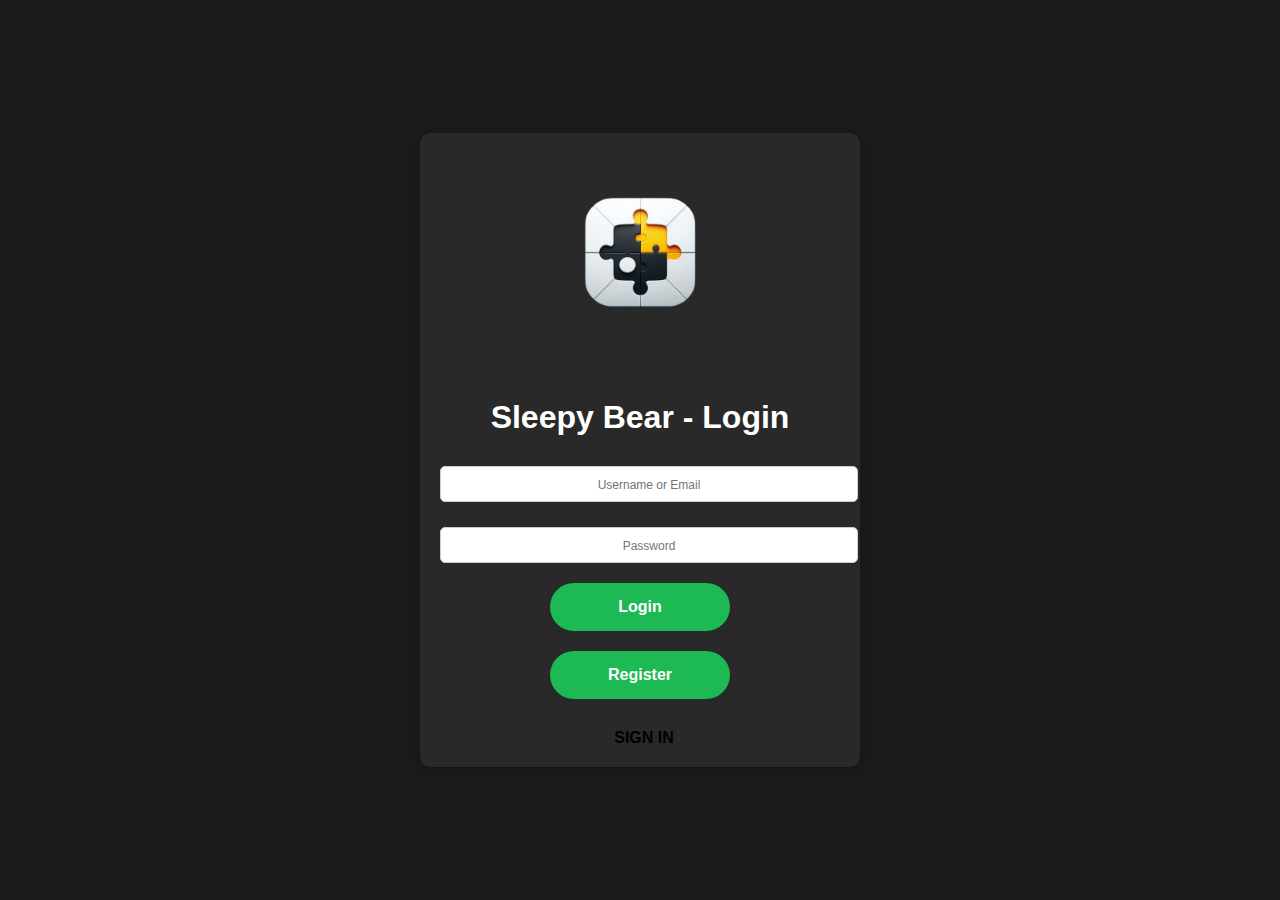
==== index.html @ 06d910fe "Add files via upload" ====
<!DOCTYPE html>
<html lang="en">
<head>
    <meta charset="UTF-8">
    <meta name="viewport" content="width=device-width, initial-scale=1.0">
    <link rel="icon" href="ICON.JPEG" />
    <title>Sleepy Bear - Login</title>
    <style>
        body {
            background-color: #1a1a1a; /* Alterado o background color */
            margin: 0;
            padding: 0;
            font-family: Arial, sans-serif;
            display: flex;
            justify-content: center;
            align-items: center;
            height: 100vh;
        }
        .login-container {
            text-align: center;
            background-color: #292929;
            padding: 20px;
            border-radius: 10px;
            box-shadow: 0 4px 6px rgba(0, 0, 0, 0.1), 0 1px 3px rgba(0, 0, 0, 0.08);
            width: 90%;
            max-width: 400px;
        }
        .input-field {
            padding: 8px; /* Ajuste para os placeholders menores */
            margin: 10px 0;
            border-radius: 5px;
            border: 1px solid #ccc;
            width: 100%;
            font-size: 16px;
            text-align: center;
        }
        .input-field::placeholder {
            font-size: 12px; /* Diminuir tamanho do placeholder */
        }
        .button {
            padding: 15px 30px;
            font-size: 16px;
            border: none;
            border-radius: 50px;
            margin: 10px;
            cursor: pointer;
            outline: none;
            transition: background-color 0.3s ease;
            color: white;
            background-color: #1db954;
            font-weight: bold;
            width: 45%;
        }
        .button:hover {
            background-color: #1ed760;
        }
        .app-title {
            color: white;
            margin-bottom: 20px;
        }
        .form-group {
            text-align: left;
        }
        .form-group label {
            color: white;
            display: block;
            margin-bottom: 5px;
        }
        .logo {
            width: 100%;
            max-width: 200px;
            margin-bottom: 20px;
        }
        .google-login-button {
            margin-top: 20px;
            display: inline-block;
        }
        /* Remover texto do botão Google Sign-In */
        .google-login-button .abcRioButtonContents:before {
            display: none;
        }
        /* Adicionar novo texto ao botão Google Sign-In */
        .google-login-button .abcRioButtonContents {
            font-size: 16px;
            padding-left: 8px; /* Espaçamento para o ícone do Google */
        }
        .google-button-text {
            font-size: 16px;
            padding-left: 8px; /* Espaçamento para o ícone do Google */
            font-weight: bold;
            text-transform: uppercase;
        }
        @media screen and (max-width: 600px) {
            .login-container {
                width: 95%;
            }
        }
    </style>
    <script src="https://apis.google.com/js/platform.js" async defer></script>
    <meta name="google-signin-client_id" content="YOUR_CLIENT_ID.apps.googleusercontent.com">
</head>
<body>
    <div class="login-container">
        <img src="logo.png" alt="Logo Sleepy Bear" class="logo">
        <h1 class="app-title">Sleepy Bear - Login</h1>
        <form id="loginForm">
            <div class="form-group">
                <label for="username"></label>
                <input type="text" id="username" class="input-field" placeholder="Username or Email"> <!-- Ajuste de placeholder -->
            </div>
            <div class="form-group">
                <label for="password"></label>
                <input type="password" id="password" class="input-field" placeholder="Password"> <!-- Ajuste de placeholder -->
            </div>
            <button type="button" class="button" onclick="login()">Login</button>
            <button type="button" class="button" onclick="window.location.href='registro.html'">Register</button>
        </form>
        
        <!-- Google Sign-In Button -->
        <div class="g-signin2 google-login-button" data-onsuccess="onSignIn" data-theme="dark">
            <span class="google-button-text">Sign in </span>
        </div>
    </div>

    <script>
        function login() {
            let username = document.getElementById("username").value;
            let password = document.getElementById("password").value;

            if (username === "your_username" && password === "your_password") {
                window.location.href = "botoes.html";
            } else {
                alert("Incorrect username or password. Please try again.");
            }
        }

        function onSignIn(googleUser) {
            var profile = googleUser.getBasicProfile();
            console.log('ID: ' + profile.getId());
            console.log('Name: ' + profile.getName());
            console.log('Image URL: ' + profile.getImageUrl());
            console.log('Email: ' + profile.getEmail());

            window.location.href = 'botoes.html';
        }

        function signOut() {
            var auth2 = gapi.auth2.getAuthInstance();
            auth2.signOut().then(function () {
                console.log('User signed out.');
            });
        }
    </script>
</body>
</html>
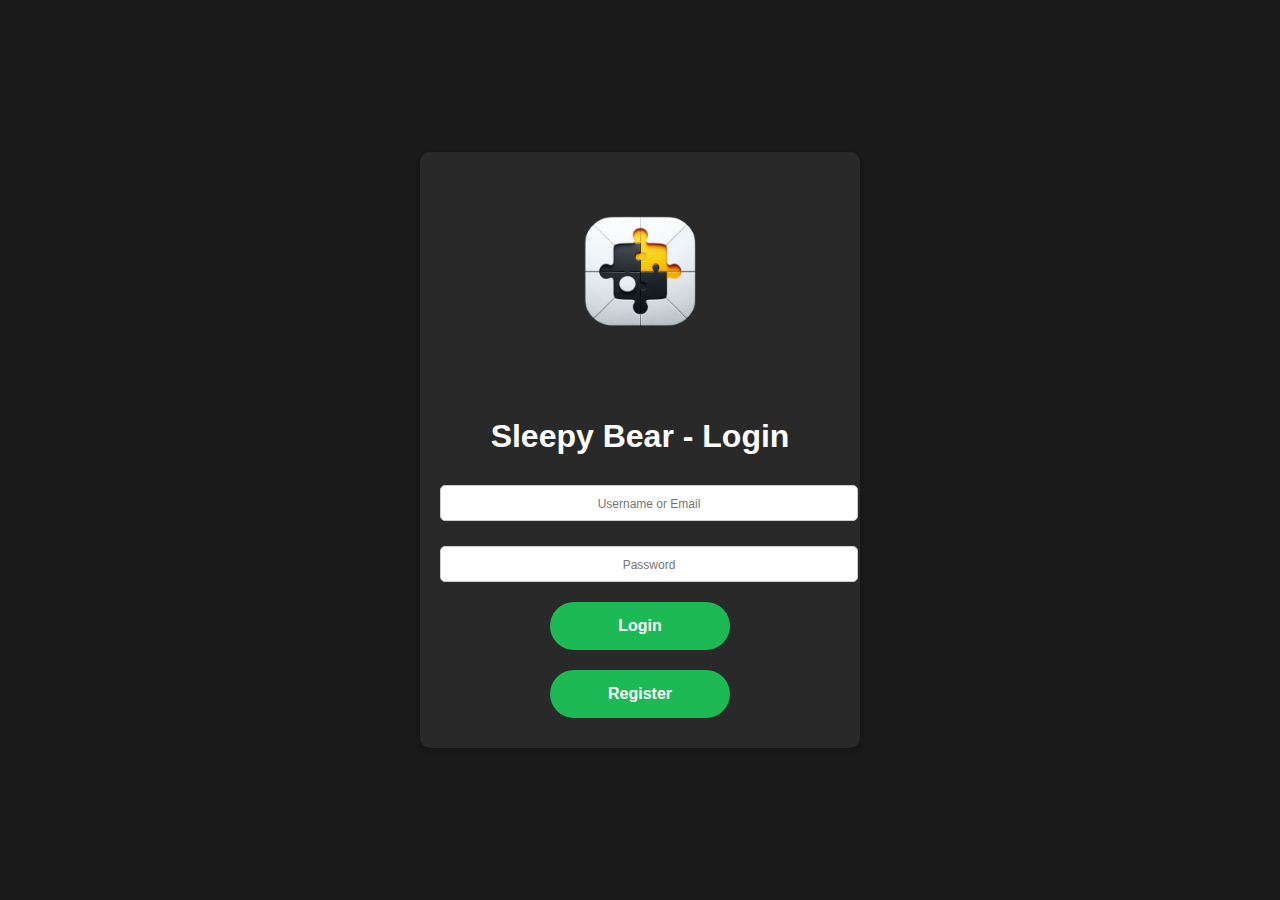
==== commit fe1178b4: "Update index.html" ====
--- a/index.html
+++ b/index.html
@@ -71,33 +71,12 @@
             max-width: 200px;
             margin-bottom: 20px;
         }
-        .google-login-button {
-            margin-top: 20px;
-            display: inline-block;
-        }
-        /* Remover texto do botão Google Sign-In */
-        .google-login-button .abcRioButtonContents:before {
-            display: none;
-        }
-        /* Adicionar novo texto ao botão Google Sign-In */
-        .google-login-button .abcRioButtonContents {
-            font-size: 16px;
-            padding-left: 8px; /* Espaçamento para o ícone do Google */
-        }
-        .google-button-text {
-            font-size: 16px;
-            padding-left: 8px; /* Espaçamento para o ícone do Google */
-            font-weight: bold;
-            text-transform: uppercase;
-        }
         @media screen and (max-width: 600px) {
             .login-container {
                 width: 95%;
             }
         }
     </style>
-    <script src="https://apis.google.com/js/platform.js" async defer></script>
-    <meta name="google-signin-client_id" content="YOUR_CLIENT_ID.apps.googleusercontent.com">
 </head>
 <body>
     <div class="login-container">
@@ -115,11 +94,6 @@
             <button type="button" class="button" onclick="login()">Login</button>
             <button type="button" class="button" onclick="window.location.href='registro.html'">Register</button>
         </form>
-        
-        <!-- Google Sign-In Button -->
-        <div class="g-signin2 google-login-button" data-onsuccess="onSignIn" data-theme="dark">
-            <span class="google-button-text">Sign in </span>
-        </div>
     </div>
 
     <script>
@@ -133,23 +107,6 @@
                 alert("Incorrect username or password. Please try again.");
             }
         }
-
-        function onSignIn(googleUser) {
-            var profile = googleUser.getBasicProfile();
-            console.log('ID: ' + profile.getId());
-            console.log('Name: ' + profile.getName());
-            console.log('Image URL: ' + profile.getImageUrl());
-            console.log('Email: ' + profile.getEmail());
-
-            window.location.href = 'botoes.html';
-        }
-
-        function signOut() {
-            var auth2 = gapi.auth2.getAuthInstance();
-            auth2.signOut().then(function () {
-                console.log('User signed out.');
-            });
-        }
     </script>
 </body>
 </html>
